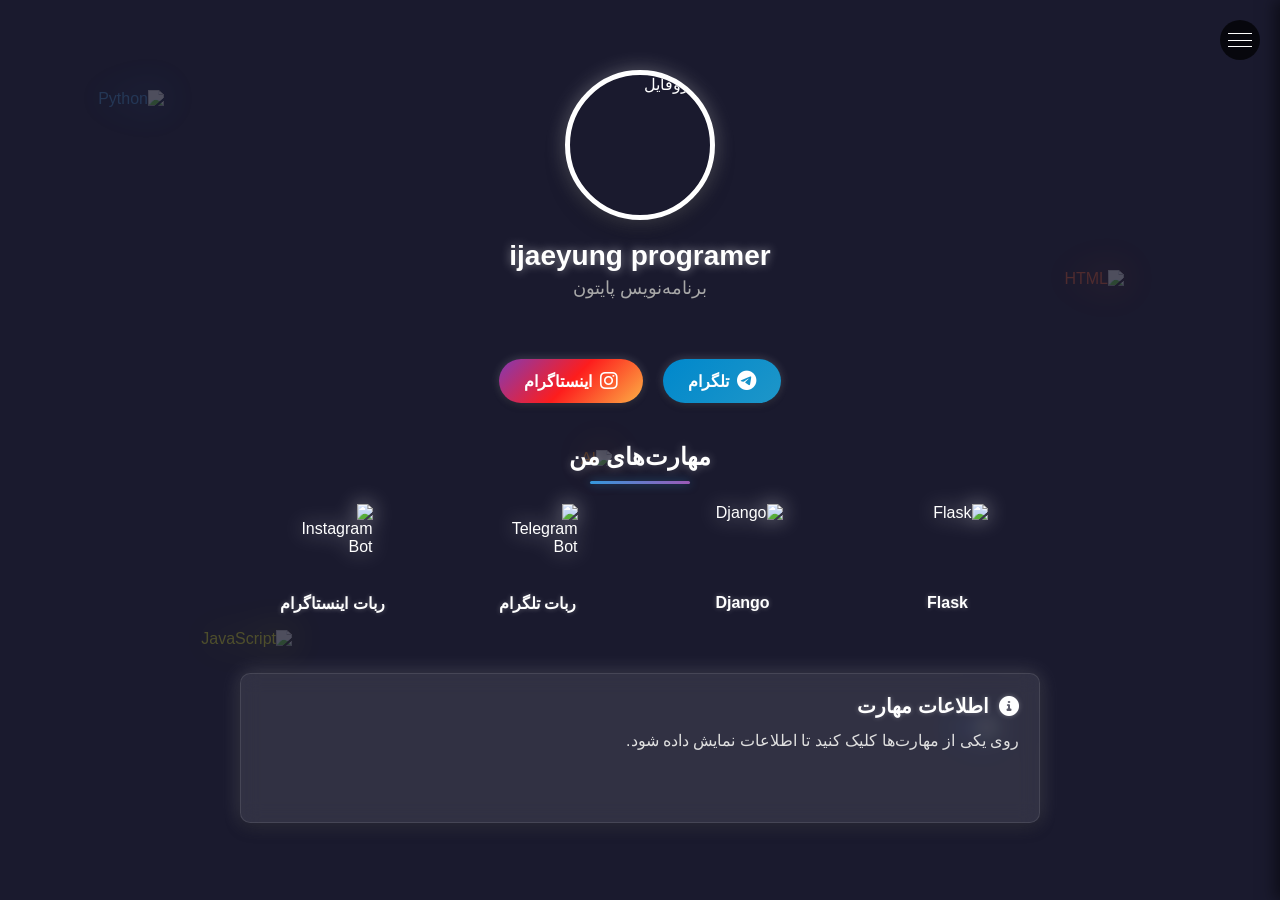
==== index.html @ 341289a7 "Create index.html" ====
<!DOCTYPE html>
<html lang="fa" dir="rtl">
<head>
    <meta charset="UTF-8">
    <meta name="viewport" content="width=device-width, initial-scale=1.0">
    <title>رزومه برنامه‌نویس پایتون</title>

    <link rel="stylesheet" href="https://cdnjs.cloudflare.com/ajax/libs/font-awesome/6.0.0-beta3/css/all.min.css">
    <style>
        * {
            margin: 0;
            padding: 0;
            box-sizing: border-box;
            font-family: 'Segoe UI', Tahoma, Geneva, Verdana, sans-serif;
        }

        body {
            background-color: #1a1a2e;
            min-height: 100vh;
            display: flex;
            flex-direction: column;
            align-items: center;
            padding: 20px;
            color: #fff;
            position: relative;
            overflow-x: hidden;
            animation: bgPulse 15s infinite alternate;
            transition: all 0.3s ease;
            padding-top: 70px;
        }

        .hamburger-menu {
            position: fixed;
            top: 20px;
            right: 20px;
            width: 40px;
            height: 40px;
            display: flex;
            flex-direction: column;
            justify-content: center;
            align-items: center;
            cursor: pointer;
            z-index: 1001;
            background: rgba(0, 0, 0, 0.7);
            border-radius: 50%;
            padding: 10px;
        }

        .hamburger-menu span {
            display: block;
            width: 24px;
            height: 2px;
            background-color: #fff;
            margin: 3px 0;
            transition: all 0.3s ease;
        }
        /* حالت فعال منوی همبرگر */
        .hamburger-menu.active span:nth-child(1) {
            transform: translateY(7px) rotate(45deg);
        }
        .hamburger-menu.active span:nth-child(2) {
            opacity: 0;
        }

        .hamburger-menu.active span:nth-child(3) {
            transform: translateY(-7px) rotate(-45deg);
        }



        /* استایل سایدبار */
        /* استایل سایدبار */
        .sidebar {
            position: fixed;
            top: 0;
            right: -300px;
            width: 300px;
            height: 100%;
            background-color: rgba(0, 0, 0, 0.95);
            backdrop-filter: blur(10px);
            z-index: 1000;
            transition: all 0.4s ease;
            padding: 70px 20px 20px;
            box-shadow: -5px 0 15px rgba(0, 0, 0, 0.5);
            overflow-y: auto;
        }

        .sidebar.active {
            right: 0;
        }

        .sidebar-header {
            position: absolute;
            top: 0;
            right: 0;
            left: 0;
            padding: 15px 20px;
            background: rgba(0, 0, 0, 0.9);
            border-bottom: 1px solid rgba(255, 255, 255, 0.1);
            display: flex;
            justify-content: space-between;
            align-items: center;
        }

        .sidebar-title {
            font-size: 1.3rem;
            font-weight: 600;

            padding-right: 20%;
            color: #fff;
            margin: 0;
        }

        .close-btn {
            background: none;
            border: none;
            color: #fff;
            font-size: 1.5rem;
            cursor: pointer;
            padding: 5px;
        }

        .nav-menu {
            list-style: none;
            margin-top: 20px;
        }

        .nav-item {
            margin-bottom: 15px;
        }

        .nav-link {
            display: flex;
            align-items: center;
            color: #fff;
            text-decoration: none;
            font-size: 1.1rem;
            padding: 12px 15px;
            border-radius: 5px;
            transition: all 0.3s ease;
        }

        .nav-link:hover {
            background-color: rgba(255, 255, 255, 0.1);
            transform: translateX(-5px);
        }

        .nav-link i {
            margin-left: 10px;
            font-size: 1.2rem;
            width: 25px;
            text-align: center;
        }

        /* حالت تاریک شدن صفحه */
        .overlay {
            position: fixed;
            top: 0;
            left: 0;
            width: 100%;
            height: 100%;
            background-color: rgba(0, 0, 0, 0.7);
            z-index: 998;
            opacity: 0;
            visibility: hidden;
            transition: all 0.3s ease;
        }

        .overlay.active {
            opacity: 1;
            visibility: visible;
        }

        .bg-logos {
            position: fixed;
            top: 0;
            left: 0;
            width: 100%;
            height: 100%;
            z-index: -1;
            opacity: 0.25;
        }

        .logo {
            position: absolute;
            width: 100px;
            height: 100px;
            filter: drop-shadow(0 0 20px currentColor) brightness(1.3);
            animation: float 15s infinite linear, pulseGlow 3s infinite alternate;
            opacity: 0.9;
            z-index: 0;
            transition: all 0.5s ease;
        }

        .logo:nth-child(1) {
            top: 10%;
            left: 5%;
            color: #3776ab;
            animation-delay: 0s;
        }

        .logo:nth-child(2) {
            top: 70%;
            left: 15%;
            color: #f7df1e;
            animation-delay: 2s;
        }

        .logo:nth-child(3) {
            top: 30%;
            left: 80%;
            color: #e34f26;
            animation-delay: 4s;
        }

        .logo:nth-child(4) {
            top: 80%;
            left: 70%;
            color: #2965f1;
            animation-delay: 6s;
        }

        .logo:nth-child(5) {
            top: 50%;
            left: 40%;
            color: #FF6B00;
            animation-delay: 8s;
        }

        @keyframes pulseGlow {
            0% {
                filter: drop-shadow(0 0 15px currentColor) brightness(1.2);
            }
            100% {
                filter: drop-shadow(0 0 30px currentColor) brightness(1.5);
            }
        }

        .profile-section {
            display: flex;
            flex-direction: column;
            align-items: center;
            margin-bottom: 30px;
            animation: fadeIn 1s ease-in-out;
            z-index: 1;
        }

        .profile-pic {
            width: 150px;
            height: 150px;
            border-radius: 50%;
            object-fit: cover;
            border: 5px solid #fff;
            box-shadow: 0 10px 20px rgba(0, 0, 0, 0.3), 0 0 20px rgba(255, 255, 255, 0.3);
            transition: transform 0.3s ease;
        }

        .profile-pic:hover {
            transform: scale(1.05);
        }

        .name {
            margin-top: 20px;
            font-size: 28px;
            font-weight: 700;
            color: #fff;
            text-shadow: 0 0 10px rgba(255, 255, 255, 0.5);
        }

        .title {
            font-size: 18px;
            color: #a8a8a8;
            margin-top: 5px;
        }

        .social-links {
            display: flex;
            justify-content: center;
            gap: 20px;
            margin-top: 30px;
            margin-bottom: 40px;
            z-index: 1;
        }

        .social-btn {
            display: flex;
            align-items: center;
            justify-content: center;
            padding: 12px 25px;
            border-radius: 30px;
            text-decoration: none;
            font-weight: 600;
            transition: all 0.3s ease;
            box-shadow: 0 4px 6px rgba(0, 0, 0, 0.2), 0 0 10px rgba(255, 255, 255, 0.2);
        }

        .telegram {
            background: linear-gradient(135deg, #0088cc 0%, #1e96c8 100%);
            color: white;
        }

        .instagram {
            background: linear-gradient(135deg, #833ab4 0%, #fd1d1d 50%, #fcb045 100%);
            color: white;
        }

        .social-btn:hover {
            transform: translateY(-3px);
            box-shadow: 0 6px 12px rgba(0, 0, 0, 0.3), 0 0 15px rgba(255, 255, 255, 0.4);
        }

        .social-btn i {
            margin-left: 8px;
            font-size: 20px;
        }

        .skills-section {
            width: 100%;
            max-width: 800px;
            margin-bottom: 30px;
            z-index: 1;
        }

        .skills-title {
            text-align: center;
            margin-bottom: 20px;
            font-size: 24px;
            color: #fff;
            position: relative;
            text-shadow: 0 0 10px rgba(255, 255, 255, 0.3);
        }

        .skills-title::after {
            content: '';
            display: block;
            width: 100px;
            height: 3px;
            background: linear-gradient(to right, #3498db, #9b59b6);
            margin: 10px auto;
            border-radius: 3px;
            box-shadow: 0 0 10px rgba(52, 152, 219, 0.5);
        }

        .skills-grid {
            display: grid;
            grid-template-columns: repeat(auto-fit, minmax(150px, 1fr));
            gap: 20px;
            justify-items: center;
        }

        .skill-item {
            display: flex;
            flex-direction: column;
            align-items: center;
            cursor: pointer;
            transition: all 0.3s ease;
        }

        .skill-item:hover {
            transform: translateY(-5px);
        }

        .skill-icon {
            width: 80px;
            height: 80px;
            object-fit: contain;
            margin-bottom: 10px;
            filter: drop-shadow(0 0 10px rgba(255, 255, 255, 0.5));
            transition: all 0.3s ease;
        }

        .skill-item:hover .skill-icon {
            filter: drop-shadow(0 0 20px rgba(255, 255, 255, 0.8));
        }

        .skill-name {
            font-weight: 600;
            color: #fff;
            text-shadow: 0 0 5px rgba(255, 255, 255, 0.3);
        }

        .description-box {
            width: 100%;
            max-width: 800px;
            min-height: 150px;
            background-color: rgba(255, 255, 255, 0.1);
            backdrop-filter: blur(10px);
            border-radius: 10px;
            padding: 20px;
            box-shadow: 0 5px 15px rgba(0, 0, 0, 0.3), 0 0 20px rgba(255, 255, 255, 0.2);
            margin-top: 30px;
            opacity: 0;
            transform: translateY(20px);
            transition: all 0.5s ease;
            border: 1px solid rgba(255, 255, 255, 0.1);
            z-index: 1;
        }

        .description-box.active {
            opacity: 1;
            transform: translateY(0);
        }

        .description-title {
            font-size: 20px;
            margin-bottom: 10px;
            color: #fff;
            display: flex;
            align-items: center;
            text-shadow: 0 0 5px rgba(255, 255, 255, 0.3);
        }

        .description-title i {
            margin-left: 10px;
        }

        .description-text {
            line-height: 1.6;
            color: #e0e0e0;
        }

        @keyframes fadeIn {
            from {
                opacity: 0;
                transform: translateY(-20px);
            }
            to {
                opacity: 1;
                transform: translateY(0);
            }
        }

        @keyframes float {
            0% {
                transform: translateY(0) rotate(0deg);
            }
            50% {
                transform: translateY(-20px) rotate(10deg);
            }
            100% {
                transform: translateY(0) rotate(0deg);
            }
        }

        @keyframes bgPulse {
            0% {
                background-color: #1a1a2e;
            }
            50% {
                background-color: #16213e;
            }
            100% {
                background-color: #1a1a2e;
            }
        }

        @media (max-width: 768px) {
            .social-links {
                flex-direction: column;
                align-items: center;
            }

            .skills-grid {
                grid-template-columns: repeat(2, 1fr);
            }

            .logo {
                width: 70px;
                height: 70px;
            }
        }
    </style>
</head>
<body>
    <!-- دکمه منوی همبرگر -->
     <!-- دکمه منوی همبرگر جدید -->
    <div class="hamburger-menu" id="hamburgerMenu">
        <span></span>
        <span></span>
        <span></span>
    </div>
    
    <!-- سایدبار ناوبری -->
     <div class="sidebar" id="sidebar">
        <div class="sidebar-header">
            <h3 class="sidebar-title">نمونه کارها</h3>
            
        </div>
        <ul class="nav-menu">
            <li class="nav-item">
                <a href="tell.html" class="nav-link">
                    <i class="fab fa-telegram"></i>
                    ربات تلگرام
                </a>
            </li>
            <li class="nav-item">
                <a href="insta.html" class="nav-link">
                    <i class="fab fa-instagram"></i>
                    ربات اینستاگرام
                </a>
            </li>
            <li class="nav-item">
                <a href="flask.html" class="nav-link">
                    <i class="fas fa-flask"></i>
                    پروژه‌های Flask
                </a>
            </li>
            <li class="nav-item">
                <a href="django.html" class="nav-link">
                    <i class="fab fa-python"></i>
                    پروژه‌های Django
                </a>
            </li>
        </ul>
    </div>
    
    <!-- لایه تاریک کننده -->
    <div class="overlay" id="overlay"></div>
    
    <!-- محتوای اصلی -->
    <div class="bg-logos">
        <img src="https://cdn.worldvectorlogo.com/logos/python-5.svg" class="logo" alt="Python" style="color: #3776ab;">
        <img src="https://cdn.worldvectorlogo.com/logos/javascript-1.svg" class="logo" alt="JavaScript" style="color: #f7df1e;">
        <img src="https://cdn.worldvectorlogo.com/logos/html-1.svg" class="logo" alt="HTML" style="color: #e34f26;">
        <img src="https://cdn.worldvectorlogo.com/logos/css-3.svg" class="logo" alt="CSS" style="color: #2965f1;">
        <img src="https://cdn.worldvectorlogo.com/logos/tensorflow-2.svg" class="logo" alt="AI">
    </div>
    
    <div class="profile-section">
        <img src="profile.jpg" alt="پروفایل" class="profile-pic">
        <h1 class="name">ijaeyung programer</h1>
        <p class="title">برنامه‌نویس پایتون</p>
    </div>
    
    <div class="social-links">
        <a href="https://t.me/your_telegram" class="social-btn telegram">
            <i class="fab fa-telegram"></i>
            تلگرام
        </a>
        <a href="https://instagram.com/your_instagram" class="social-btn instagram">
            <i class="fab fa-instagram"></i>
            اینستاگرام
        </a>
    </div>
    
    <div class="skills-section">
        <h2 class="skills-title">مهارت‌های من</h2>
        <div class="skills-grid">
            <div class="skill-item" data-skill="flask">
                <img src="https://cdn.worldvectorlogo.com/logos/flask.svg" alt="Flask" class="skill-icon">
                <span class="skill-name">Flask</span>
            </div>
            <div class="skill-item" data-skill="django">
                <img src="https://cdn.worldvectorlogo.com/logos/django.svg" alt="Django" class="skill-icon">
                <span class="skill-name">Django</span>
            </div>
            <div class="skill-item" data-skill="telegram-bot">
                <img src="https://cdn.worldvectorlogo.com/logos/telegram-1.svg" alt="Telegram Bot" class="skill-icon">
                <span class="skill-name">ربات تلگرام</span>
            </div>
            <div class="skill-item" data-skill="instagram-bot">
                <img src="https://cdn.worldvectorlogo.com/logos/instagram-2016-5.svg" alt="Instagram Bot" class="skill-icon">
                <span class="skill-name">ربات اینستاگرام</span>
            </div>
        </div>
    </div>
    
    <div class="description-box" id="descriptionBox">
        <h3 class="description-title"><i class="fas fa-info-circle"></i>اطلاعات مهارت</h3>
        <p class="description-text" id="descriptionText">روی یکی از مهارت‌ها کلیک کنید تا اطلاعات نمایش داده شود.</p>
    </div>
    
    <script>
        document.addEventListener('DOMContentLoaded', function() {
            // مدیریت منوی سایدبار
            const hamburgerMenu = document.getElementById('hamburgerMenu');
            const sidebar = document.getElementById('sidebar');
            
            const overlay = document.getElementById('overlay');
            
            function toggleMenu() {
                const isActive = sidebar.classList.contains('active');
                if (isActive) {
                    sidebar.classList.remove('active');
                    overlay.classList.remove('active');
                    hamburgerMenu.classList.remove('active');
                    document.body.style.overflow = 'auto';
                } else {
                    sidebar.classList.add('active');
                    overlay.classList.add('active');
                    hamburgerMenu.classList.add('active');
                    document.body.style.overflow = 'hidden';
                }
            }
            
            hamburgerMenu.addEventListener('click', function(e) {
                e.stopPropagation();
                toggleMenu();
            });
            
            
            
            overlay.addEventListener('click', function() {
                toggleMenu();
            });
            
            // بستن منو با کلیک روی هر جای صفحه به جز خود منو و دکمه همبرگر
            document.addEventListener('click', function(e) {
                if (sidebar.classList.contains('active') && 
                    !sidebar.contains(e.target) && 
                    !hamburgerMenu.contains(e.target)) {
                    toggleMenu();
                }
            });
            
            // مدیریت نمایش توضیحات مهارت‌ها
            const skillItems = document.querySelectorAll('.skill-item');
            const descriptionBox = document.getElementById('descriptionBox');
            const descriptionText = document.getElementById('descriptionText');
            
            const skillDescriptions = {
                'flask': {
                    title: '<i class="fab fa-python"></i> توسعه با Flask',
                    text: 'تخصص در ساخت API و برنامه‌های وب با استفاده از میکروفریم‌ورک Flask. توانایی در پیاده‌سازی سیستم‌های احراز هویت، ارتباط با پایگاه داده‌های مختلف و بهینه‌سازی عملکرد.'
                },
                'django': {
                    title: '<i class="fab fa-python"></i> توسعه با Django',
                    text: 'تجربه در ساخت برنامه‌های وب پیچیده با استفاده از فریم‌ورک Django. تسلط بر معماری MVT، سیستم ادمین Django، ORM و پیاده‌سازی سیستم‌های کاربردی با امنیت بالا.'
                },
                'telegram-bot': {
                    title: '<i class="fab fa-telegram"></i> ربات تلگرام',
                    text: ' تسلط کامل بر ساخت انواع ربات تلگرام با استفاده از کتابخانه‌های python-telegram-bot و Telethon. تجربه توسعه ربات‌های کاربردی، سرگرمی و دستیارهای هوش مصنوعی با قابلیت اتصال به APIها و سرویس‌های مختلف. توانمند در طراحی ربات‌های قابل اعتماد، تعاملی و مقیاس‌پذیر.'
                },
                'instagram-bot': {
                    title: '<i class="fab fa-instagram"></i> ربات اینستاگرام',
                    text: 'قابلیت ساخت ربات‌های مدیریت اینستاگرام شامل پاسخ‌گویی خودکار به کامنت‌ها و دایرکت‌ها، فیلتر و دسته‌بندی پیام‌ها، و تحلیل تعامل کاربران. همچنین توانایی طراحی دستیار هوش مصنوعی برای پاسخ هوشمند به دایرکت‌ها با بهره‌گیری از مدل‌های پردازش زبان طبیعی.'
                }
            };
            
            skillItems.forEach(item => {
                item.addEventListener('click', function() {
                    const skill = this.getAttribute('data-skill');
                    const description = skillDescriptions[skill];
                    
                    descriptionBox.classList.remove('active');
                    
                    setTimeout(() => {
                        descriptionText.innerHTML = description.text;
                        descriptionBox.querySelector('.description-title').innerHTML = description.title;
                        descriptionBox.classList.add('active');
                    }, 300);
                });
            });
            
            // نمایش اولیه با تأخیر برای افکت
            setTimeout(() => {
                descriptionBox.classList.add('active');
            }, 1000);
            
            // ایجاد افکت glow پویا برای لوگوها
            const logos = document.querySelectorAll('.logo');
            setInterval(() => {
                logos.forEach(logo => {
                    const randomGlow = Math.random() * 25 + 15;
                    const randomBrightness = Math.random() * 0.3 + 1.2;
                    logo.style.filter = `drop-shadow(0 0 ${randomGlow}px currentColor) brightness(${randomBrightness})`;
                });
            }, 2000);
        });
    </script>
</body>
</html>
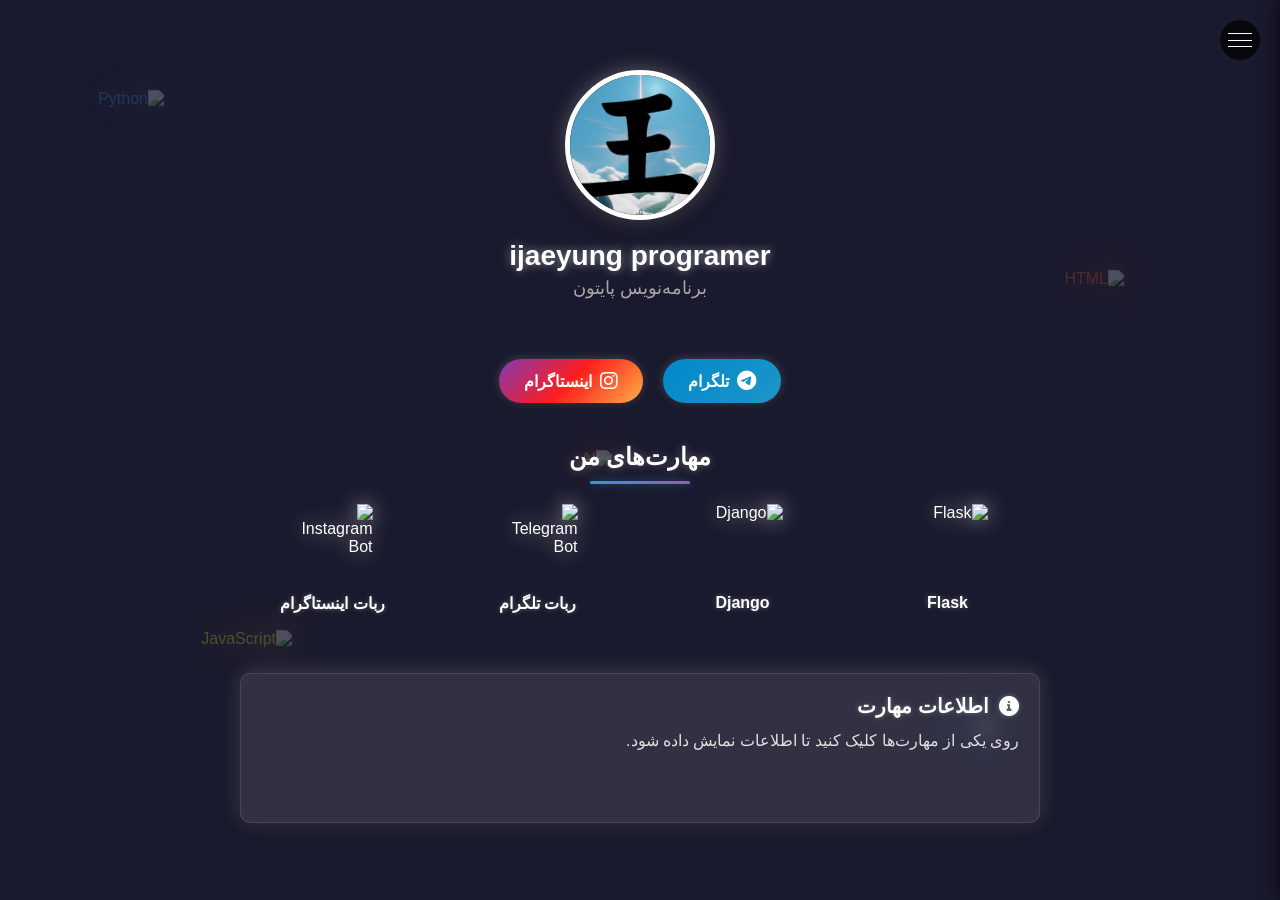
==== commit 960bd6a8: "update" ====
--- a/index.html
+++ b/index.html
@@ -4,472 +4,8 @@
     <meta charset="UTF-8">
     <meta name="viewport" content="width=device-width, initial-scale=1.0">
     <title>رزومه برنامه‌نویس پایتون</title>
-
+    <link rel="stylesheet" href="style.css">
     <link rel="stylesheet" href="https://cdnjs.cloudflare.com/ajax/libs/font-awesome/6.0.0-beta3/css/all.min.css">
-    <style>
-        * {
-            margin: 0;
-            padding: 0;
-            box-sizing: border-box;
-            font-family: 'Segoe UI', Tahoma, Geneva, Verdana, sans-serif;
-        }
-
-        body {
-            background-color: #1a1a2e;
-            min-height: 100vh;
-            display: flex;
-            flex-direction: column;
-            align-items: center;
-            padding: 20px;
-            color: #fff;
-            position: relative;
-            overflow-x: hidden;
-            animation: bgPulse 15s infinite alternate;
-            transition: all 0.3s ease;
-            padding-top: 70px;
-        }
-
-        .hamburger-menu {
-            position: fixed;
-            top: 20px;
-            right: 20px;
-            width: 40px;
-            height: 40px;
-            display: flex;
-            flex-direction: column;
-            justify-content: center;
-            align-items: center;
-            cursor: pointer;
-            z-index: 1001;
-            background: rgba(0, 0, 0, 0.7);
-            border-radius: 50%;
-            padding: 10px;
-        }
-
-        .hamburger-menu span {
-            display: block;
-            width: 24px;
-            height: 2px;
-            background-color: #fff;
-            margin: 3px 0;
-            transition: all 0.3s ease;
-        }
-        /* حالت فعال منوی همبرگر */
-        .hamburger-menu.active span:nth-child(1) {
-            transform: translateY(7px) rotate(45deg);
-        }
-        .hamburger-menu.active span:nth-child(2) {
-            opacity: 0;
-        }
-
-        .hamburger-menu.active span:nth-child(3) {
-            transform: translateY(-7px) rotate(-45deg);
-        }
-
-
-
-        /* استایل سایدبار */
-        /* استایل سایدبار */
-        .sidebar {
-            position: fixed;
-            top: 0;
-            right: -300px;
-            width: 300px;
-            height: 100%;
-            background-color: rgba(0, 0, 0, 0.95);
-            backdrop-filter: blur(10px);
-            z-index: 1000;
-            transition: all 0.4s ease;
-            padding: 70px 20px 20px;
-            box-shadow: -5px 0 15px rgba(0, 0, 0, 0.5);
-            overflow-y: auto;
-        }
-
-        .sidebar.active {
-            right: 0;
-        }
-
-        .sidebar-header {
-            position: absolute;
-            top: 0;
-            right: 0;
-            left: 0;
-            padding: 15px 20px;
-            background: rgba(0, 0, 0, 0.9);
-            border-bottom: 1px solid rgba(255, 255, 255, 0.1);
-            display: flex;
-            justify-content: space-between;
-            align-items: center;
-        }
-
-        .sidebar-title {
-            font-size: 1.3rem;
-            font-weight: 600;
-
-            padding-right: 20%;
-            color: #fff;
-            margin: 0;
-        }
-
-        .close-btn {
-            background: none;
-            border: none;
-            color: #fff;
-            font-size: 1.5rem;
-            cursor: pointer;
-            padding: 5px;
-        }
-
-        .nav-menu {
-            list-style: none;
-            margin-top: 20px;
-        }
-
-        .nav-item {
-            margin-bottom: 15px;
-        }
-
-        .nav-link {
-            display: flex;
-            align-items: center;
-            color: #fff;
-            text-decoration: none;
-            font-size: 1.1rem;
-            padding: 12px 15px;
-            border-radius: 5px;
-            transition: all 0.3s ease;
-        }
-
-        .nav-link:hover {
-            background-color: rgba(255, 255, 255, 0.1);
-            transform: translateX(-5px);
-        }
-
-        .nav-link i {
-            margin-left: 10px;
-            font-size: 1.2rem;
-            width: 25px;
-            text-align: center;
-        }
-
-        /* حالت تاریک شدن صفحه */
-        .overlay {
-            position: fixed;
-            top: 0;
-            left: 0;
-            width: 100%;
-            height: 100%;
-            background-color: rgba(0, 0, 0, 0.7);
-            z-index: 998;
-            opacity: 0;
-            visibility: hidden;
-            transition: all 0.3s ease;
-        }
-
-        .overlay.active {
-            opacity: 1;
-            visibility: visible;
-        }
-
-        .bg-logos {
-            position: fixed;
-            top: 0;
-            left: 0;
-            width: 100%;
-            height: 100%;
-            z-index: -1;
-            opacity: 0.25;
-        }
-
-        .logo {
-            position: absolute;
-            width: 100px;
-            height: 100px;
-            filter: drop-shadow(0 0 20px currentColor) brightness(1.3);
-            animation: float 15s infinite linear, pulseGlow 3s infinite alternate;
-            opacity: 0.9;
-            z-index: 0;
-            transition: all 0.5s ease;
-        }
-
-        .logo:nth-child(1) {
-            top: 10%;
-            left: 5%;
-            color: #3776ab;
-            animation-delay: 0s;
-        }
-
-        .logo:nth-child(2) {
-            top: 70%;
-            left: 15%;
-            color: #f7df1e;
-            animation-delay: 2s;
-        }
-
-        .logo:nth-child(3) {
-            top: 30%;
-            left: 80%;
-            color: #e34f26;
-            animation-delay: 4s;
-        }
-
-        .logo:nth-child(4) {
-            top: 80%;
-            left: 70%;
-            color: #2965f1;
-            animation-delay: 6s;
-        }
-
-        .logo:nth-child(5) {
-            top: 50%;
-            left: 40%;
-            color: #FF6B00;
-            animation-delay: 8s;
-        }
-
-        @keyframes pulseGlow {
-            0% {
-                filter: drop-shadow(0 0 15px currentColor) brightness(1.2);
-            }
-            100% {
-                filter: drop-shadow(0 0 30px currentColor) brightness(1.5);
-            }
-        }
-
-        .profile-section {
-            display: flex;
-            flex-direction: column;
-            align-items: center;
-            margin-bottom: 30px;
-            animation: fadeIn 1s ease-in-out;
-            z-index: 1;
-        }
-
-        .profile-pic {
-            width: 150px;
-            height: 150px;
-            border-radius: 50%;
-            object-fit: cover;
-            border: 5px solid #fff;
-            box-shadow: 0 10px 20px rgba(0, 0, 0, 0.3), 0 0 20px rgba(255, 255, 255, 0.3);
-            transition: transform 0.3s ease;
-        }
-
-        .profile-pic:hover {
-            transform: scale(1.05);
-        }
-
-        .name {
-            margin-top: 20px;
-            font-size: 28px;
-            font-weight: 700;
-            color: #fff;
-            text-shadow: 0 0 10px rgba(255, 255, 255, 0.5);
-        }
-
-        .title {
-            font-size: 18px;
-            color: #a8a8a8;
-            margin-top: 5px;
-        }
-
-        .social-links {
-            display: flex;
-            justify-content: center;
-            gap: 20px;
-            margin-top: 30px;
-            margin-bottom: 40px;
-            z-index: 1;
-        }
-
-        .social-btn {
-            display: flex;
-            align-items: center;
-            justify-content: center;
-            padding: 12px 25px;
-            border-radius: 30px;
-            text-decoration: none;
-            font-weight: 600;
-            transition: all 0.3s ease;
-            box-shadow: 0 4px 6px rgba(0, 0, 0, 0.2), 0 0 10px rgba(255, 255, 255, 0.2);
-        }
-
-        .telegram {
-            background: linear-gradient(135deg, #0088cc 0%, #1e96c8 100%);
-            color: white;
-        }
-
-        .instagram {
-            background: linear-gradient(135deg, #833ab4 0%, #fd1d1d 50%, #fcb045 100%);
-            color: white;
-        }
-
-        .social-btn:hover {
-            transform: translateY(-3px);
-            box-shadow: 0 6px 12px rgba(0, 0, 0, 0.3), 0 0 15px rgba(255, 255, 255, 0.4);
-        }
-
-        .social-btn i {
-            margin-left: 8px;
-            font-size: 20px;
-        }
-
-        .skills-section {
-            width: 100%;
-            max-width: 800px;
-            margin-bottom: 30px;
-            z-index: 1;
-        }
-
-        .skills-title {
-            text-align: center;
-            margin-bottom: 20px;
-            font-size: 24px;
-            color: #fff;
-            position: relative;
-            text-shadow: 0 0 10px rgba(255, 255, 255, 0.3);
-        }
-
-        .skills-title::after {
-            content: '';
-            display: block;
-            width: 100px;
-            height: 3px;
-            background: linear-gradient(to right, #3498db, #9b59b6);
-            margin: 10px auto;
-            border-radius: 3px;
-            box-shadow: 0 0 10px rgba(52, 152, 219, 0.5);
-        }
-
-        .skills-grid {
-            display: grid;
-            grid-template-columns: repeat(auto-fit, minmax(150px, 1fr));
-            gap: 20px;
-            justify-items: center;
-        }
-
-        .skill-item {
-            display: flex;
-            flex-direction: column;
-            align-items: center;
-            cursor: pointer;
-            transition: all 0.3s ease;
-        }
-
-        .skill-item:hover {
-            transform: translateY(-5px);
-        }
-
-        .skill-icon {
-            width: 80px;
-            height: 80px;
-            object-fit: contain;
-            margin-bottom: 10px;
-            filter: drop-shadow(0 0 10px rgba(255, 255, 255, 0.5));
-            transition: all 0.3s ease;
-        }
-
-        .skill-item:hover .skill-icon {
-            filter: drop-shadow(0 0 20px rgba(255, 255, 255, 0.8));
-        }
-
-        .skill-name {
-            font-weight: 600;
-            color: #fff;
-            text-shadow: 0 0 5px rgba(255, 255, 255, 0.3);
-        }
-
-        .description-box {
-            width: 100%;
-            max-width: 800px;
-            min-height: 150px;
-            background-color: rgba(255, 255, 255, 0.1);
-            backdrop-filter: blur(10px);
-            border-radius: 10px;
-            padding: 20px;
-            box-shadow: 0 5px 15px rgba(0, 0, 0, 0.3), 0 0 20px rgba(255, 255, 255, 0.2);
-            margin-top: 30px;
-            opacity: 0;
-            transform: translateY(20px);
-            transition: all 0.5s ease;
-            border: 1px solid rgba(255, 255, 255, 0.1);
-            z-index: 1;
-        }
-
-        .description-box.active {
-            opacity: 1;
-            transform: translateY(0);
-        }
-
-        .description-title {
-            font-size: 20px;
-            margin-bottom: 10px;
-            color: #fff;
-            display: flex;
-            align-items: center;
-            text-shadow: 0 0 5px rgba(255, 255, 255, 0.3);
-        }
-
-        .description-title i {
-            margin-left: 10px;
-        }
-
-        .description-text {
-            line-height: 1.6;
-            color: #e0e0e0;
-        }
-
-        @keyframes fadeIn {
-            from {
-                opacity: 0;
-                transform: translateY(-20px);
-            }
-            to {
-                opacity: 1;
-                transform: translateY(0);
-            }
-        }
-
-        @keyframes float {
-            0% {
-                transform: translateY(0) rotate(0deg);
-            }
-            50% {
-                transform: translateY(-20px) rotate(10deg);
-            }
-            100% {
-                transform: translateY(0) rotate(0deg);
-            }
-        }
-
-        @keyframes bgPulse {
-            0% {
-                background-color: #1a1a2e;
-            }
-            50% {
-                background-color: #16213e;
-            }
-            100% {
-                background-color: #1a1a2e;
-            }
-        }
-
-        @media (max-width: 768px) {
-            .social-links {
-                flex-direction: column;
-                align-items: center;
-            }
-
-            .skills-grid {
-                grid-template-columns: repeat(2, 1fr);
-            }
-
-            .logo {
-                width: 70px;
-                height: 70px;
-            }
-        }
-    </style>
 </head>
 <body>
     <!-- دکمه منوی همبرگر -->
@@ -669,4 +205,4 @@
         });
     </script>
 </body>
-</html>
+</html>
--- a/style.css
+++ b/style.css
@@ -0,0 +1,462 @@
+* {
+            margin: 0;
+            padding: 0;
+            box-sizing: border-box;
+            font-family: 'Segoe UI', Tahoma, Geneva, Verdana, sans-serif;
+        }
+        
+        body {
+            background-color: #1a1a2e;
+            min-height: 100vh;
+            display: flex;
+            flex-direction: column;
+            align-items: center;
+            padding: 20px;
+            color: #fff;
+            position: relative;
+            overflow-x: hidden;
+            animation: bgPulse 15s infinite alternate;
+            transition: all 0.3s ease;
+            padding-top: 70px;
+        }
+
+        .hamburger-menu {
+            position: fixed;
+            top: 20px;
+            right: 20px;
+            width: 40px;
+            height: 40px;
+            display: flex;
+            flex-direction: column;
+            justify-content: center;
+            align-items: center;
+            cursor: pointer;
+            z-index: 1001;
+            background: rgba(0, 0, 0, 0.7);
+            border-radius: 50%;
+            padding: 10px;
+        }
+        
+        .hamburger-menu span {
+            display: block;
+            width: 24px;
+            height: 2px;
+            background-color: #fff;
+            margin: 3px 0;
+            transition: all 0.3s ease;
+        }
+        /* حالت فعال منوی همبرگر */
+        .hamburger-menu.active span:nth-child(1) {
+            transform: translateY(7px) rotate(45deg);
+        }
+        .hamburger-menu.active span:nth-child(2) {
+            opacity: 0;
+        }
+        
+        .hamburger-menu.active span:nth-child(3) {
+            transform: translateY(-7px) rotate(-45deg);
+        }
+
+
+        
+        /* استایل سایدبار */
+        /* استایل سایدبار */
+        .sidebar {
+            position: fixed;
+            top: 0;
+            right: -300px;
+            width: 300px;
+            height: 100%;
+            background-color: rgba(0, 0, 0, 0.95);
+            backdrop-filter: blur(10px);
+            z-index: 1000;
+            transition: all 0.4s ease;
+            padding: 70px 20px 20px;
+            box-shadow: -5px 0 15px rgba(0, 0, 0, 0.5);
+            overflow-y: auto;
+        }
+        
+        .sidebar.active {
+            right: 0;
+        }
+        
+        .sidebar-header {
+            position: absolute;
+            top: 0;
+            right: 0;
+            left: 0;
+            padding: 15px 20px;
+            background: rgba(0, 0, 0, 0.9);
+            border-bottom: 1px solid rgba(255, 255, 255, 0.1);
+            display: flex;
+            justify-content: space-between;
+            align-items: center;
+        }
+        
+        .sidebar-title {
+            font-size: 1.3rem;
+            font-weight: 600;
+            
+            padding-right: 20%;
+            color: #fff;
+            margin: 0;
+        }
+        
+        .close-btn {
+            background: none;
+            border: none;
+            color: #fff;
+            font-size: 1.5rem;
+            cursor: pointer;
+            padding: 5px;
+        }
+        
+        .nav-menu {
+            list-style: none;
+            margin-top: 20px;
+        }
+        
+        .nav-item {
+            margin-bottom: 15px;
+        }
+        
+        .nav-link {
+            display: flex;
+            align-items: center;
+            color: #fff;
+            text-decoration: none;
+            font-size: 1.1rem;
+            padding: 12px 15px;
+            border-radius: 5px;
+            transition: all 0.3s ease;
+        }
+        
+        .nav-link:hover {
+            background-color: rgba(255, 255, 255, 0.1);
+            transform: translateX(-5px);
+        }
+        
+        .nav-link i {
+            margin-left: 10px;
+            font-size: 1.2rem;
+            width: 25px;
+            text-align: center;
+        }
+        
+        /* حالت تاریک شدن صفحه */
+        .overlay {
+            position: fixed;
+            top: 0;
+            left: 0;
+            width: 100%;
+            height: 100%;
+            background-color: rgba(0, 0, 0, 0.7);
+            z-index: 998;
+            opacity: 0;
+            visibility: hidden;
+            transition: all 0.3s ease;
+        }
+        
+        .overlay.active {
+            opacity: 1;
+            visibility: visible;
+        }
+        
+        .bg-logos {
+            position: fixed;
+            top: 0;
+            left: 0;
+            width: 100%;
+            height: 100%;
+            z-index: -1;
+            opacity: 0.25;
+        }
+        
+        .logo {
+            position: absolute;
+            width: 100px;
+            height: 100px;
+            filter: drop-shadow(0 0 20px currentColor) brightness(1.3);
+            animation: float 15s infinite linear, pulseGlow 3s infinite alternate;
+            opacity: 0.9;
+            z-index: 0;
+            transition: all 0.5s ease;
+        }
+        
+        .logo:nth-child(1) {
+            top: 10%;
+            left: 5%;
+            color: #3776ab;
+            animation-delay: 0s;
+        }
+        
+        .logo:nth-child(2) {
+            top: 70%;
+            left: 15%;
+            color: #f7df1e;
+            animation-delay: 2s;
+        }
+        
+        .logo:nth-child(3) {
+            top: 30%;
+            left: 80%;
+            color: #e34f26;
+            animation-delay: 4s;
+        }
+        
+        .logo:nth-child(4) {
+            top: 80%;
+            left: 70%;
+            color: #2965f1;
+            animation-delay: 6s;
+        }
+        
+        .logo:nth-child(5) {
+            top: 50%;
+            left: 40%;
+            color: #FF6B00;
+            animation-delay: 8s;
+        }
+        
+        @keyframes pulseGlow {
+            0% {
+                filter: drop-shadow(0 0 15px currentColor) brightness(1.2);
+            }
+            100% {
+                filter: drop-shadow(0 0 30px currentColor) brightness(1.5);
+            }
+        }
+        
+        .profile-section {
+            display: flex;
+            flex-direction: column;
+            align-items: center;
+            margin-bottom: 30px;
+            animation: fadeIn 1s ease-in-out;
+            z-index: 1;
+        }
+        
+        .profile-pic {
+            width: 150px;
+            height: 150px;
+            border-radius: 50%;
+            object-fit: cover;
+            border: 5px solid #fff;
+            box-shadow: 0 10px 20px rgba(0, 0, 0, 0.3), 0 0 20px rgba(255, 255, 255, 0.3);
+            transition: transform 0.3s ease;
+        }
+        
+        .profile-pic:hover {
+            transform: scale(1.05);
+        }
+        
+        .name {
+            margin-top: 20px;
+            font-size: 28px;
+            font-weight: 700;
+            color: #fff;
+            text-shadow: 0 0 10px rgba(255, 255, 255, 0.5);
+        }
+        
+        .title {
+            font-size: 18px;
+            color: #a8a8a8;
+            margin-top: 5px;
+        }
+        
+        .social-links {
+            display: flex;
+            justify-content: center;
+            gap: 20px;
+            margin-top: 30px;
+            margin-bottom: 40px;
+            z-index: 1;
+        }
+        
+        .social-btn {
+            display: flex;
+            align-items: center;
+            justify-content: center;
+            padding: 12px 25px;
+            border-radius: 30px;
+            text-decoration: none;
+            font-weight: 600;
+            transition: all 0.3s ease;
+            box-shadow: 0 4px 6px rgba(0, 0, 0, 0.2), 0 0 10px rgba(255, 255, 255, 0.2);
+        }
+        
+        .telegram {
+            background: linear-gradient(135deg, #0088cc 0%, #1e96c8 100%);
+            color: white;
+        }
+        
+        .instagram {
+            background: linear-gradient(135deg, #833ab4 0%, #fd1d1d 50%, #fcb045 100%);
+            color: white;
+        }
+        
+        .social-btn:hover {
+            transform: translateY(-3px);
+            box-shadow: 0 6px 12px rgba(0, 0, 0, 0.3), 0 0 15px rgba(255, 255, 255, 0.4);
+        }
+        
+        .social-btn i {
+            margin-left: 8px;
+            font-size: 20px;
+        }
+        
+        .skills-section {
+            width: 100%;
+            max-width: 800px;
+            margin-bottom: 30px;
+            z-index: 1;
+        }
+        
+        .skills-title {
+            text-align: center;
+            margin-bottom: 20px;
+            font-size: 24px;
+            color: #fff;
+            position: relative;
+            text-shadow: 0 0 10px rgba(255, 255, 255, 0.3);
+        }
+        
+        .skills-title::after {
+            content: '';
+            display: block;
+            width: 100px;
+            height: 3px;
+            background: linear-gradient(to right, #3498db, #9b59b6);
+            margin: 10px auto;
+            border-radius: 3px;
+            box-shadow: 0 0 10px rgba(52, 152, 219, 0.5);
+        }
+        
+        .skills-grid {
+            display: grid;
+            grid-template-columns: repeat(auto-fit, minmax(150px, 1fr));
+            gap: 20px;
+            justify-items: center;
+        }
+        
+        .skill-item {
+            display: flex;
+            flex-direction: column;
+            align-items: center;
+            cursor: pointer;
+            transition: all 0.3s ease;
+        }
+        
+        .skill-item:hover {
+            transform: translateY(-5px);
+        }
+        
+        .skill-icon {
+            width: 80px;
+            height: 80px;
+            object-fit: contain;
+            margin-bottom: 10px;
+            filter: drop-shadow(0 0 10px rgba(255, 255, 255, 0.5));
+            transition: all 0.3s ease;
+        }
+        
+        .skill-item:hover .skill-icon {
+            filter: drop-shadow(0 0 20px rgba(255, 255, 255, 0.8));
+        }
+        
+        .skill-name {
+            font-weight: 600;
+            color: #fff;
+            text-shadow: 0 0 5px rgba(255, 255, 255, 0.3);
+        }
+        
+        .description-box {
+            width: 100%;
+            max-width: 800px;
+            min-height: 150px;
+            background-color: rgba(255, 255, 255, 0.1);
+            backdrop-filter: blur(10px);
+            border-radius: 10px;
+            padding: 20px;
+            box-shadow: 0 5px 15px rgba(0, 0, 0, 0.3), 0 0 20px rgba(255, 255, 255, 0.2);
+            margin-top: 30px;
+            opacity: 0;
+            transform: translateY(20px);
+            transition: all 0.5s ease;
+            border: 1px solid rgba(255, 255, 255, 0.1);
+            z-index: 1;
+        }
+        
+        .description-box.active {
+            opacity: 1;
+            transform: translateY(0);
+        }
+        
+        .description-title {
+            font-size: 20px;
+            margin-bottom: 10px;
+            color: #fff;
+            display: flex;
+            align-items: center;
+            text-shadow: 0 0 5px rgba(255, 255, 255, 0.3);
+        }
+        
+        .description-title i {
+            margin-left: 10px;
+        }
+        
+        .description-text {
+            line-height: 1.6;
+            color: #e0e0e0;
+        }
+        
+        @keyframes fadeIn {
+            from {
+                opacity: 0;
+                transform: translateY(-20px);
+            }
+            to {
+                opacity: 1;
+                transform: translateY(0);
+            }
+        }
+        
+        @keyframes float {
+            0% {
+                transform: translateY(0) rotate(0deg);
+            }
+            50% {
+                transform: translateY(-20px) rotate(10deg);
+            }
+            100% {
+                transform: translateY(0) rotate(0deg);
+            }
+        }
+        
+        @keyframes bgPulse {
+            0% {
+                background-color: #1a1a2e;
+            }
+            50% {
+                background-color: #16213e;
+            }
+            100% {
+                background-color: #1a1a2e;
+            }
+        }
+        
+        @media (max-width: 768px) {
+            .social-links {
+                flex-direction: column;
+                align-items: center;
+            }
+            
+            .skills-grid {
+                grid-template-columns: repeat(2, 1fr);
+            }
+            
+            .logo {
+                width: 70px;
+                height: 70px;
+            }
+        }
